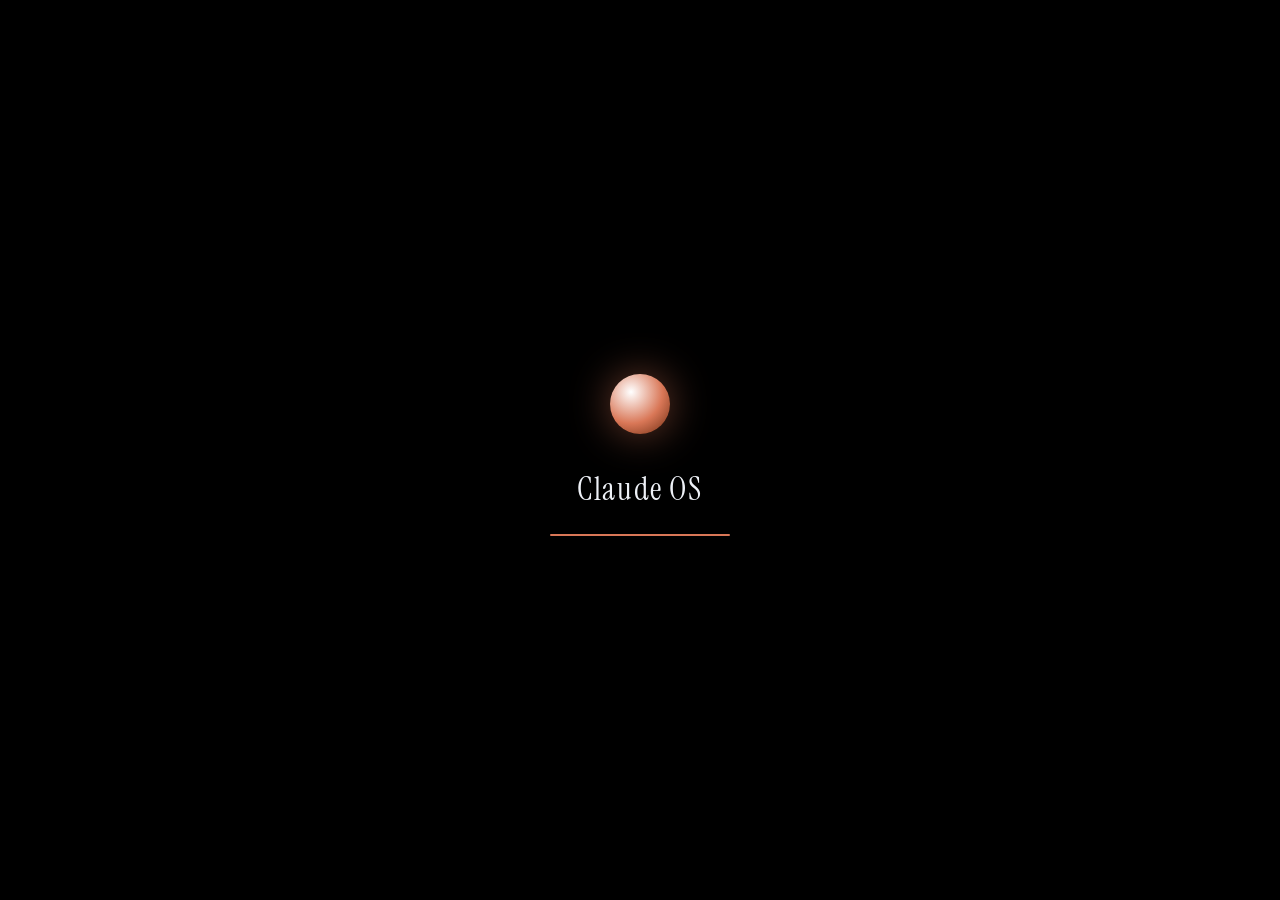
==== claude-os/index.html @ 08e0455f "Claude OS: navegador Nebula funcional - Nuevo apps/browser.js: pestañas reales, historial atrás/adel" ====
<!doctype html>
<html lang="es">
<head>
<meta charset="utf-8">
<meta name="viewport" content="width=device-width,initial-scale=1,viewport-fit=cover">
<title>Claude OS</title>
<link rel="stylesheet" href="style.css">
<link rel="preconnect" href="https://fonts.googleapis.com">
<link rel="preconnect" href="https://fonts.gstatic.com" crossorigin>
<link rel="stylesheet" href="https://fonts.googleapis.com/css2?family=Instrument+Serif:ital@0;1&family=Inter+Tight:wght@300;400;500;600;700&family=JetBrains+Mono:wght@300;400;500&display=swap">
</head>
<body>

  <!-- =========== WALLPAPER / BACKGROUND LAYER =========== -->
  <div id="wallpaper">
    <div class="blob b1"></div>
    <div class="blob b2"></div>
    <div class="blob b3"></div>
    <div class="grain"></div>
  </div>

  <!-- =========== TOP BAR =========== -->
  <header id="topbar">
    <div class="tb-left">
      <span class="logo-c" aria-hidden="true"></span>
      <span class="tb-title">Claude OS</span>
    </div>
    <div class="tb-center">
      <span id="active-app">Finder</span>
    </div>
    <div class="tb-right">
      <span class="indicator" title="Online"></span>
      <span id="battery">87%</span>
      <span id="clock">—</span>
    </div>
  </header>

  <!-- =========== DESKTOP =========== -->
  <main id="desktop">
    <!-- Desktop icons -->
    <div id="desktop-icons">
      <button class="d-icon" data-launch="finder">
        <span class="d-glyph" style="background:linear-gradient(135deg,#7cc5ff,#4a90e2)">📁</span>
        <span>Finder</span>
      </button>
      <button class="d-icon" data-launch="browser">
        <span class="d-glyph" style="background:linear-gradient(135deg,#c9a8ff,#8e6bff)">🌐</span>
        <span>Navegador</span>
      </button>
      <button class="d-icon" data-launch="notes">
        <span class="d-glyph" style="background:linear-gradient(135deg,#ffd36b,#ffa06b)">📝</span>
        <span>Notas</span>
      </button>
      <button class="d-icon" data-launch="terminal">
        <span class="d-glyph" style="background:linear-gradient(135deg,#1a1f2a,#000)">⌨</span>
        <span>Terminal</span>
      </button>
      <button class="d-icon" data-launch="chat">
        <span class="d-glyph" style="background:linear-gradient(135deg,#ff7bff,#8e6bff)">✧</span>
        <span>Claude</span>
      </button>
      <button class="d-icon" data-launch="settings">
        <span class="d-glyph" style="background:linear-gradient(135deg,#9aa3b4,#4a5568)">⚙</span>
        <span>Ajustes</span>
      </button>
    </div>

    <!-- Windows get injected here -->
    <div id="windows-layer"></div>
  </main>

  <!-- =========== DOCK =========== -->
  <nav id="dock">
    <div class="dock-inner">
      <button class="dock-item" data-launch="finder" title="Finder">
        <span class="dock-glyph" style="background:linear-gradient(135deg,#7cc5ff,#4a90e2)">📁</span>
      </button>
      <button class="dock-item" data-launch="browser" title="Navegador">
        <span class="dock-glyph" style="background:linear-gradient(135deg,#c9a8ff,#8e6bff)">🌐</span>
      </button>
      <button class="dock-item" data-launch="notes" title="Notas">
        <span class="dock-glyph" style="background:linear-gradient(135deg,#ffd36b,#ffa06b)">📝</span>
      </button>
      <button class="dock-item" data-launch="terminal" title="Terminal">
        <span class="dock-glyph" style="background:linear-gradient(135deg,#1a1f2a,#000)">⌨</span>
      </button>
      <button class="dock-item" data-launch="chat" title="Claude Chat">
        <span class="dock-glyph" style="background:linear-gradient(135deg,#ff7bff,#8e6bff)">✧</span>
      </button>
      <div class="dock-sep"></div>
      <button class="dock-item" data-launch="settings" title="Ajustes">
        <span class="dock-glyph" style="background:linear-gradient(135deg,#9aa3b4,#4a5568)">⚙</span>
      </button>
      <button class="dock-item" data-launch="about" title="Acerca de">
        <span class="dock-glyph" style="background:linear-gradient(135deg,#58e38a,#2a9d5a)">ℹ</span>
      </button>
    </div>
  </nav>

  <!-- =========== BOOT SPLASH =========== -->
  <div id="boot">
    <div class="boot-logo">
      <div class="boot-c"></div>
    </div>
    <div class="boot-text">Claude OS</div>
    <div class="boot-bar"><span></span></div>
  </div>

  <script src="os.js"></script>
  <script src="apps/browser.js"></script>
</body>
</html>
---- claude-os/style.css ----
/* ================================================================
   CLAUDE OS — Liquid glass desktop environment
   ================================================================ */

:root {
  --bg: #0a0d14;
  --bg-2: #11151e;
  --fg: #eef1f7;
  --fg-dim: #9aa3b4;
  --fg-faint: #5a6578;
  --accent: #d97757;         /* Claude orange */
  --accent-2: #c9a8ff;
  --accent-blue: #7cc5ff;
  --nav-green: #58e38a;
  --warn: #ffb648;

  --glass: rgba(255,255,255,0.06);
  --glass-strong: rgba(255,255,255,0.1);
  --glass-border: rgba(255,255,255,0.14);
  --glass-shadow: 0 20px 60px rgba(0,0,0,0.5), 0 2px 10px rgba(0,0,0,0.3);

  --radius-s: 10px;
  --radius: 16px;
  --radius-l: 24px;

  --f-display: "Instrument Serif", Georgia, serif;
  --f-body: "Inter Tight", Inter, -apple-system, sans-serif;
  --f-mono: "JetBrains Mono", ui-monospace, monospace;

  color-scheme: dark;
}

* { box-sizing: border-box; }
html, body { height: 100%; margin: 0; }
body {
  font-family: var(--f-body);
  color: var(--fg);
  background: var(--bg);
  overflow: hidden;
  user-select: none;
  -webkit-user-select: none;
}

button { font: inherit; color: inherit; background: none; border: 0; cursor: pointer; }

/* =============== WALLPAPER =============== */
#wallpaper {
  position: fixed; inset: 0; z-index: 0;
  background: radial-gradient(ellipse at 20% 10%, #1a1f3a 0%, #0a0d14 50%),
              radial-gradient(ellipse at 80% 90%, #2a1830 0%, transparent 50%),
              var(--bg);
  overflow: hidden;
}
.blob {
  position: absolute;
  border-radius: 50%;
  filter: blur(80px);
  opacity: 0.5;
  animation: float 20s ease-in-out infinite;
}
.b1 { width: 500px; height: 500px; background: #d97757; top: -100px; left: -100px; }
.b2 { width: 600px; height: 600px; background: #7cc5ff; bottom: -200px; right: -150px; animation-delay: -7s; }
.b3 { width: 400px; height: 400px; background: #c9a8ff; top: 40%; left: 50%; animation-delay: -14s; opacity: 0.3; }

@keyframes float {
  0%, 100% { transform: translate(0, 0) scale(1); }
  33% { transform: translate(60px, -40px) scale(1.1); }
  66% { transform: translate(-40px, 60px) scale(0.95); }
}

.grain {
  position: absolute; inset: 0;
  background-image: url("data:image/svg+xml;utf8,<svg xmlns='http://www.w3.org/2000/svg' width='200' height='200'><filter id='n'><feTurbulence type='fractalNoise' baseFrequency='0.9' numOctaves='2'/></filter><rect width='100%' height='100%' filter='url(%23n)' opacity='0.4'/></svg>");
  opacity: 0.08;
  mix-blend-mode: overlay;
  pointer-events: none;
}

/* =============== TOP BAR =============== */
#topbar {
  position: fixed;
  top: 0; left: 0; right: 0;
  height: 32px;
  padding: 0 16px;
  padding-top: env(safe-area-inset-top, 0px);
  background: rgba(10, 13, 20, 0.5);
  backdrop-filter: blur(30px) saturate(1.5);
  -webkit-backdrop-filter: blur(30px) saturate(1.5);
  border-bottom: 1px solid rgba(255,255,255,0.08);
  z-index: 1000;
  display: flex;
  align-items: center;
  justify-content: space-between;
  font-size: 12px;
  color: var(--fg);
}
.tb-left, .tb-right { display: flex; align-items: center; gap: 14px; }
.tb-center { font-weight: 500; font-size: 13px; }
.tb-title { font-weight: 600; }
.logo-c {
  display: inline-block;
  width: 14px; height: 14px;
  border-radius: 50%;
  background: radial-gradient(circle at 30% 30%, #fff, var(--accent) 60%, #8a3a1a);
  box-shadow: 0 0 10px rgba(217,119,87,0.5);
}
#clock { font-family: var(--f-mono); font-size: 11px; }
.indicator {
  width: 7px; height: 7px; border-radius: 50%;
  background: var(--nav-green);
  box-shadow: 0 0 8px var(--nav-green);
}

/* =============== DESKTOP =============== */
#desktop {
  position: fixed;
  top: 32px; bottom: 72px;
  left: 0; right: 0;
  z-index: 10;
}

/* Desktop icons */
#desktop-icons {
  position: absolute;
  top: 20px;
  right: 20px;
  display: grid;
  grid-template-columns: 1fr;
  gap: 16px;
}
.d-icon {
  display: flex;
  flex-direction: column;
  align-items: center;
  gap: 6px;
  padding: 8px;
  border-radius: var(--radius);
  transition: background 0.15s;
  font-size: 11px;
  color: var(--fg);
  min-width: 70px;
}
.d-icon:hover { background: rgba(255,255,255,0.08); }
.d-glyph {
  width: 48px; height: 48px;
  border-radius: 12px;
  display: flex;
  align-items: center;
  justify-content: center;
  font-size: 24px;
  box-shadow: 0 4px 12px rgba(0,0,0,0.4), inset 0 1px 0 rgba(255,255,255,0.3);
}

/* =============== WINDOWS =============== */
#windows-layer {
  position: absolute;
  inset: 0;
}
.window {
  position: absolute;
  min-width: 320px;
  min-height: 200px;
  background: rgba(20, 24, 34, 0.75);
  backdrop-filter: blur(40px) saturate(1.6);
  -webkit-backdrop-filter: blur(40px) saturate(1.6);
  border: 1px solid var(--glass-border);
  border-radius: var(--radius-l);
  box-shadow: var(--glass-shadow);
  overflow: hidden;
  display: flex;
  flex-direction: column;
  animation: windowOpen 0.3s cubic-bezier(.2,.9,.3,1.1);
}
@keyframes windowOpen {
  from { opacity: 0; transform: scale(0.92) translateY(10px); }
  to { opacity: 1; transform: scale(1) translateY(0); }
}
.window.minimized { display: none; }

.win-titlebar {
  height: 40px;
  padding: 0 14px;
  display: flex;
  align-items: center;
  gap: 10px;
  background: rgba(255,255,255,0.03);
  border-bottom: 1px solid rgba(255,255,255,0.06);
  cursor: grab;
  user-select: none;
}
.win-titlebar:active { cursor: grabbing; }
.win-controls { display: flex; gap: 7px; }
.win-dot {
  width: 12px; height: 12px;
  border-radius: 50%;
  transition: filter 0.15s;
}
.win-dot:hover { filter: brightness(1.3); }
.win-close { background: #ff6058; }
.win-min   { background: #ffbd2e; }
.win-max   { background: #28c941; }
.win-title {
  flex: 1;
  text-align: center;
  font-size: 12px;
  font-weight: 500;
  color: var(--fg-dim);
}
.win-body {
  flex: 1;
  overflow: auto;
  position: relative;
}

/* =============== DOCK =============== */
#dock {
  position: fixed;
  bottom: 10px;
  left: 50%;
  transform: translateX(-50%);
  z-index: 500;
  padding-bottom: env(safe-area-inset-bottom, 0px);
}
.dock-inner {
  display: flex;
  align-items: flex-end;
  gap: 8px;
  padding: 8px 12px;
  background: rgba(255,255,255,0.08);
  backdrop-filter: blur(30px) saturate(1.8);
  -webkit-backdrop-filter: blur(30px) saturate(1.8);
  border: 1px solid var(--glass-border);
  border-radius: 20px;
  box-shadow: var(--glass-shadow);
}
.dock-item {
  position: relative;
  transition: transform 0.2s cubic-bezier(.2,.9,.3,1.3);
}
.dock-item:hover { transform: translateY(-8px) scale(1.15); }
.dock-glyph {
  width: 48px; height: 48px;
  border-radius: 12px;
  display: flex;
  align-items: center;
  justify-content: center;
  font-size: 24px;
  box-shadow: 0 4px 12px rgba(0,0,0,0.5), inset 0 1px 0 rgba(255,255,255,0.3);
}
.dock-sep {
  width: 1px;
  height: 36px;
  background: rgba(255,255,255,0.15);
  margin: 0 4px;
}
.dock-item.active::after {
  content: "";
  position: absolute;
  bottom: -5px;
  left: 50%;
  transform: translateX(-50%);
  width: 4px; height: 4px;
  background: var(--fg);
  border-radius: 50%;
}

/* =============== BOOT SPLASH =============== */
#boot {
  position: fixed;
  inset: 0;
  z-index: 9999;
  background: #000;
  display: flex;
  flex-direction: column;
  align-items: center;
  justify-content: center;
  gap: 24px;
  transition: opacity 0.6s;
}
#boot.gone { opacity: 0; pointer-events: none; }
.boot-logo {
  width: 80px; height: 80px;
  display: flex;
  align-items: center;
  justify-content: center;
}
.boot-c {
  width: 60px; height: 60px;
  border-radius: 50%;
  background: radial-gradient(circle at 35% 30%, #fff, var(--accent) 55%, #6a2a0f);
  box-shadow: 0 0 40px rgba(217,119,87,0.5);
  animation: pulse 2s ease-in-out infinite;
}
@keyframes pulse {
  0%, 100% { transform: scale(1); }
  50% { transform: scale(1.05); }
}
.boot-text {
  font-family: var(--f-display);
  font-size: 32px;
  color: var(--fg);
  letter-spacing: 0.05em;
}
.boot-bar {
  width: 180px;
  height: 2px;
  background: rgba(255,255,255,0.1);
  border-radius: 2px;
  overflow: hidden;
}
.boot-bar span {
  display: block;
  width: 0%;
  height: 100%;
  background: var(--accent);
  animation: load 2s ease-in-out forwards;
}
@keyframes load {
  from { width: 0; }
  to { width: 100%; }
}

/* =============== APP COMMON =============== */
.app-pad { padding: 20px; }
.app-h1 {
  font-family: var(--f-display);
  font-size: 28px;
  margin: 0 0 12px;
  font-weight: 400;
}
.app-sub {
  color: var(--fg-dim);
  font-size: 13px;
  margin: 0 0 20px;
}

/* ---- Finder ---- */
.finder {
  display: grid;
  grid-template-columns: 180px 1fr;
  height: 100%;
}
.finder-side {
  background: rgba(0,0,0,0.2);
  padding: 12px 0;
  border-right: 1px solid rgba(255,255,255,0.06);
}
.finder-side h4 {
  margin: 0 16px 6px;
  font-size: 10px;
  text-transform: uppercase;
  letter-spacing: 0.1em;
  color: var(--fg-faint);
}
.finder-side button {
  display: block;
  width: 100%;
  text-align: left;
  padding: 6px 16px;
  font-size: 13px;
  color: var(--fg);
}
.finder-side button:hover,
.finder-side button.sel { background: rgba(255,255,255,0.08); }
.finder-main {
  padding: 20px;
  overflow: auto;
}
.file-grid {
  display: grid;
  grid-template-columns: repeat(auto-fill, minmax(90px, 1fr));
  gap: 14px;
}
.file {
  display: flex;
  flex-direction: column;
  align-items: center;
  gap: 6px;
  padding: 10px 6px;
  border-radius: 10px;
  font-size: 11px;
  text-align: center;
  cursor: pointer;
}
.file:hover { background: rgba(255,255,255,0.06); }
.file .ficon { font-size: 32px; }

/* ---- Browser ---- */
.browser { display: flex; flex-direction: column; height: 100%; min-height: 0; }
.b-chrome {
  display: flex;
  align-items: center;
  gap: 6px;
  padding: 8px 12px;
  background: rgba(0,0,0,0.3);
}
.b-btn {
  flex: none;
  width: 28px; height: 28px;
  display: flex; align-items: center; justify-content: center;
  border-radius: 8px;
  background: rgba(255,255,255,0.05);
  font-size: 14px;
  color: var(--fg);
}
.b-btn:hover:not(:disabled) { background: rgba(255,255,255,0.12); }
.b-btn:disabled { opacity: 0.3; cursor: default; }
.b-urlwrap {
  flex: 1;
  min-width: 0;
  display: flex;
  align-items: center;
  gap: 8px;
  padding: 0 6px 0 12px;
  background: rgba(255,255,255,0.08);
  border-radius: 999px;
  border: 1px solid rgba(255,255,255,0.1);
  margin: 0;
}
.b-urlwrap:focus-within { background: rgba(255,255,255,0.14); border-color: var(--accent); }
.b-url {
  flex: 1;
  min-width: 0;
  padding: 7px 0;
  background: transparent;
  border: 0;
  color: var(--fg);
  font-size: 13px;
  font-family: var(--f-mono);
  outline: none;
}
.b-mode {
  flex: none;
  font-size: 10px;
  font-family: var(--f-mono);
  text-transform: uppercase;
  letter-spacing: 0.06em;
  padding: 2px 7px;
  border-radius: 999px;
  color: var(--fg-dim);
  background: rgba(255,255,255,0.06);
}
.b-mode:empty { display: none; }
.b-mode.direct { color: var(--nav-green); background: rgba(88,227,138,0.12); }
.b-mode.proxy { color: var(--accent-2); background: rgba(201,168,255,0.12); }
.b-tabs {
  display: flex;
  align-items: flex-end;
  gap: 4px;
  padding: 6px 10px 0;
  background: rgba(0,0,0,0.4);
  min-width: 0;
}
.b-tablist { display: flex; gap: 2px; min-width: 0; overflow-x: auto; scrollbar-width: none; }
.b-tablist::-webkit-scrollbar { display: none; }
.b-tab {
  flex: 0 1 190px;
  min-width: 90px;
  padding: 6px 8px 6px 14px;
  background: rgba(255,255,255,0.04);
  border-radius: 8px 8px 0 0;
  font-size: 12px;
  color: var(--fg-dim);
  display: flex;
  align-items: center;
  gap: 6px;
  cursor: pointer;
}
.b-tab:hover { background: rgba(255,255,255,0.07); }
.b-tab.active { background: rgba(255,255,255,0.1); color: var(--fg); }
.b-tab-title { flex: 1; min-width: 0; overflow: hidden; text-overflow: ellipsis; white-space: nowrap; }
.b-tab-x {
  flex: none;
  width: 18px; height: 18px;
  border-radius: 5px;
  font-size: 10px;
  color: inherit;
  opacity: 0.5;
}
.b-tab-x:hover { opacity: 1; background: rgba(255,255,255,0.12); }
.b-newtab {
  flex: none;
  padding: 4px 10px 8px;
  color: var(--fg-dim);
  font-size: 16px;
}
.b-newtab:hover { color: var(--fg); }
.b-progress { height: 2px; background: rgba(0,0,0,0.3); overflow: hidden; }
.b-progress span { display: block; height: 100%; width: 30%; background: var(--accent); transform: translateX(-100%); opacity: 0; }
.b-progress.on span { opacity: 1; animation: b-load 1.1s ease-in-out infinite; }
@keyframes b-load { from { transform: translateX(-100%); } to { transform: translateX(340%); } }
.b-content {
  position: relative;
  flex: 1;
  min-height: 0;
  background: #fff;
  color: #1a1a1a;
}
.b-view { position: absolute; inset: 0; overflow: auto; }
.b-view[hidden] { display: none; }
.b-frame { display: block; width: 100%; height: 100%; border: 0; background: #fff; }
.b-image { display: block; max-width: 100%; margin: 24px auto; }
.b-error {
  max-width: 520px;
  margin: 70px auto;
  padding: 0 24px;
  font-family: var(--f-body);
  color: #1a1a1a;
}
.b-error h3 { font-family: var(--f-display); font-weight: 400; font-size: 32px; margin: 0 0 12px; }
.b-error p { color: #555; font-size: 14px; line-height: 1.6; }
.b-error .b-hint { margin-top: 28px; font-size: 12px; color: #888; }
.b-error-actions { display: flex; flex-wrap: wrap; gap: 8px; margin-top: 20px; }
.b-error-actions button {
  padding: 9px 16px;
  border-radius: 999px;
  background: #f0f0f0;
  color: #1a1a1a;
  font-size: 13px;
}
.b-error-actions button:hover { background: #e4e4e4; }
.b-error-actions button.primary { background: var(--accent); color: #fff; }

/* Browser start page */
.b-start {
  padding: 60px 40px;
  text-align: center;
  font-family: var(--f-body);
}
.b-start h2 {
  font-family: var(--f-display);
  font-size: 56px;
  margin: 0 0 20px;
  color: #1a1a1a;
}
.b-search {
  max-width: 500px;
  margin: 0 auto 40px;
  padding: 14px 20px;
  background: #f3f3f3;
  border: 1px solid #e0e0e0;
  border-radius: 999px;
  width: 100%;
  font-size: 15px;
  outline: none;
}
.b-shortcuts {
  display: grid;
  grid-template-columns: repeat(auto-fit, minmax(100px, 1fr));
  gap: 16px;
  max-width: 500px;
  margin: 0 auto;
}
.b-shortcut {
  display: flex;
  flex-direction: column;
  align-items: center;
  gap: 8px;
  padding: 14px 10px;
  background: #f8f8f8;
  border-radius: 12px;
  color: #1a1a1a;
  text-decoration: none;
  font-size: 12px;
  cursor: pointer;
}
.b-shortcut:hover { background: #efefef; }
.b-shortcut { position: relative; }
.b-shortcut span { max-width: 100%; overflow: hidden; text-overflow: ellipsis; white-space: nowrap; }
.b-unmark {
  position: absolute; top: 4px; right: 4px;
  width: 18px; height: 18px; border-radius: 50%;
  font-size: 9px; color: #888; opacity: 0;
}
.b-shortcut:hover .b-unmark { opacity: 1; }
.b-unmark:hover { background: #ddd; color: #1a1a1a; }
.b-searchform { margin: 0; }
.b-shortcut-icon {
  width: 40px; height: 40px;
  border-radius: 10px;
  display: flex;
  align-items: center;
  justify-content: center;
  font-size: 20px;
  color: #fff;
}

/* ---- Terminal ---- */
.terminal {
  font-family: var(--f-mono);
  font-size: 13px;
  padding: 16px;
  background: rgba(0,0,0,0.5);
  height: 100%;
  overflow: auto;
  color: #d4d4d4;
  line-height: 1.5;
}
.term-line { white-space: pre-wrap; word-break: break-word; }
.term-prompt { color: var(--nav-green); }
.term-input {
  display: flex;
  gap: 8px;
}
.term-input input {
  flex: 1;
  background: transparent;
  border: 0;
  outline: 0;
  color: #d4d4d4;
  font-family: inherit;
  font-size: inherit;
}

/* ---- Notes ---- */
.notes {
  display: grid;
  grid-template-columns: 180px 1fr;
  height: 100%;
}
.notes-list {
  background: rgba(0,0,0,0.2);
  border-right: 1px solid rgba(255,255,255,0.06);
  overflow-y: auto;
}
.notes-list button {
  display: block;
  width: 100%;
  text-align: left;
  padding: 10px 14px;
  font-size: 12px;
  color: var(--fg);
  border-bottom: 1px solid rgba(255,255,255,0.04);
}
.notes-list button:hover,
.notes-list button.sel { background: rgba(255,255,255,0.06); }
.notes-list button strong {
  display: block;
  font-size: 13px;
  margin-bottom: 2px;
}
.notes-list button small { color: var(--fg-faint); }
.notes-editor {
  padding: 20px;
  display: flex;
  flex-direction: column;
}
.notes-editor input {
  background: transparent;
  border: 0;
  outline: 0;
  color: var(--fg);
  font-family: var(--f-display);
  font-size: 24px;
  margin-bottom: 12px;
}
.notes-editor textarea {
  flex: 1;
  background: transparent;
  border: 0;
  outline: 0;
  color: var(--fg);
  font-family: var(--f-body);
  font-size: 14px;
  resize: none;
  line-height: 1.6;
}

/* ---- Chat (Claude) ---- */
.chat {
  display: flex;
  flex-direction: column;
  height: 100%;
}
.chat-messages {
  flex: 1;
  overflow-y: auto;
  padding: 20px;
  display: flex;
  flex-direction: column;
  gap: 14px;
}
.msg {
  max-width: 80%;
  padding: 12px 16px;
  border-radius: 18px;
  font-size: 14px;
  line-height: 1.5;
}
.msg.user {
  align-self: flex-end;
  background: var(--accent);
  color: #fff;
  border-bottom-right-radius: 4px;
}
.msg.bot {
  align-self: flex-start;
  background: rgba(255,255,255,0.08);
  border: 1px solid rgba(255,255,255,0.1);
  border-bottom-left-radius: 4px;
}
.chat-input {
  padding: 12px;
  border-top: 1px solid rgba(255,255,255,0.08);
  display: flex;
  gap: 8px;
}
.chat-input input {
  flex: 1;
  padding: 10px 16px;
  background: rgba(255,255,255,0.08);
  border: 1px solid rgba(255,255,255,0.1);
  border-radius: 999px;
  color: var(--fg);
  outline: none;
  font-size: 14px;
}
.chat-input button {
  padding: 0 18px;
  background: var(--accent);
  border-radius: 999px;
  color: #fff;
  font-weight: 500;
}

/* ---- Settings ---- */
.settings { padding: 24px; overflow-y: auto; height: 100%; }
.set-row {
  display: flex;
  justify-content: space-between;
  align-items: center;
  padding: 14px 0;
  border-bottom: 1px solid rgba(255,255,255,0.06);
}
.set-row label { font-size: 14px; }
.set-row small { display: block; color: var(--fg-dim); font-size: 12px; margin-top: 2px; }
.swatch-row { display: flex; gap: 10px; }
.swatch {
  width: 32px; height: 32px;
  border-radius: 50%;
  cursor: pointer;
  border: 2px solid transparent;
}
.swatch.sel { border-color: #fff; }
.set-row.set-col { flex-direction: column; align-items: stretch; gap: 10px; }
.set-input {
  width: 100%;
  padding: 8px 12px;
  background: rgba(255,255,255,0.06);
  border: 1px solid rgba(255,255,255,0.15);
  border-radius: 8px;
  color: var(--fg);
  font-family: var(--f-mono);
  font-size: 12px;
  outline: none;
  user-select: text;
}
.set-input:focus { border-color: var(--accent); }

/* ---- About ---- */
.about {
  padding: 40px;
  text-align: center;
  height: 100%;
  overflow-y: auto;
}
.about .about-logo {
  width: 100px; height: 100px;
  margin: 0 auto 20px;
  border-radius: 50%;
  background: radial-gradient(circle at 35% 30%, #fff, var(--accent) 55%, #6a2a0f);
  box-shadow: 0 10px 40px rgba(217,119,87,0.4);
}
.about h2 {
  font-family: var(--f-display);
  font-size: 36px;
  margin: 0 0 8px;
}
.about p { color: var(--fg-dim); font-size: 14px; margin: 4px 0; }
.about .meta {
  margin-top: 24px;
  font-family: var(--f-mono);
  font-size: 11px;
  color: var(--fg-faint);
}

/* ---- Responsive ---- */
@media (max-width: 640px) {
  #desktop-icons { grid-template-columns: repeat(3, 1fr); right: 10px; left: 10px; top: 10px; }
  .window { min-width: 90vw !important; width: 90vw !important; left: 5vw !important; }
  .dock-glyph { width: 40px; height: 40px; font-size: 20px; }
  .finder, .notes { grid-template-columns: 1fr; }
  .finder-side, .notes-list { display: none; }
}
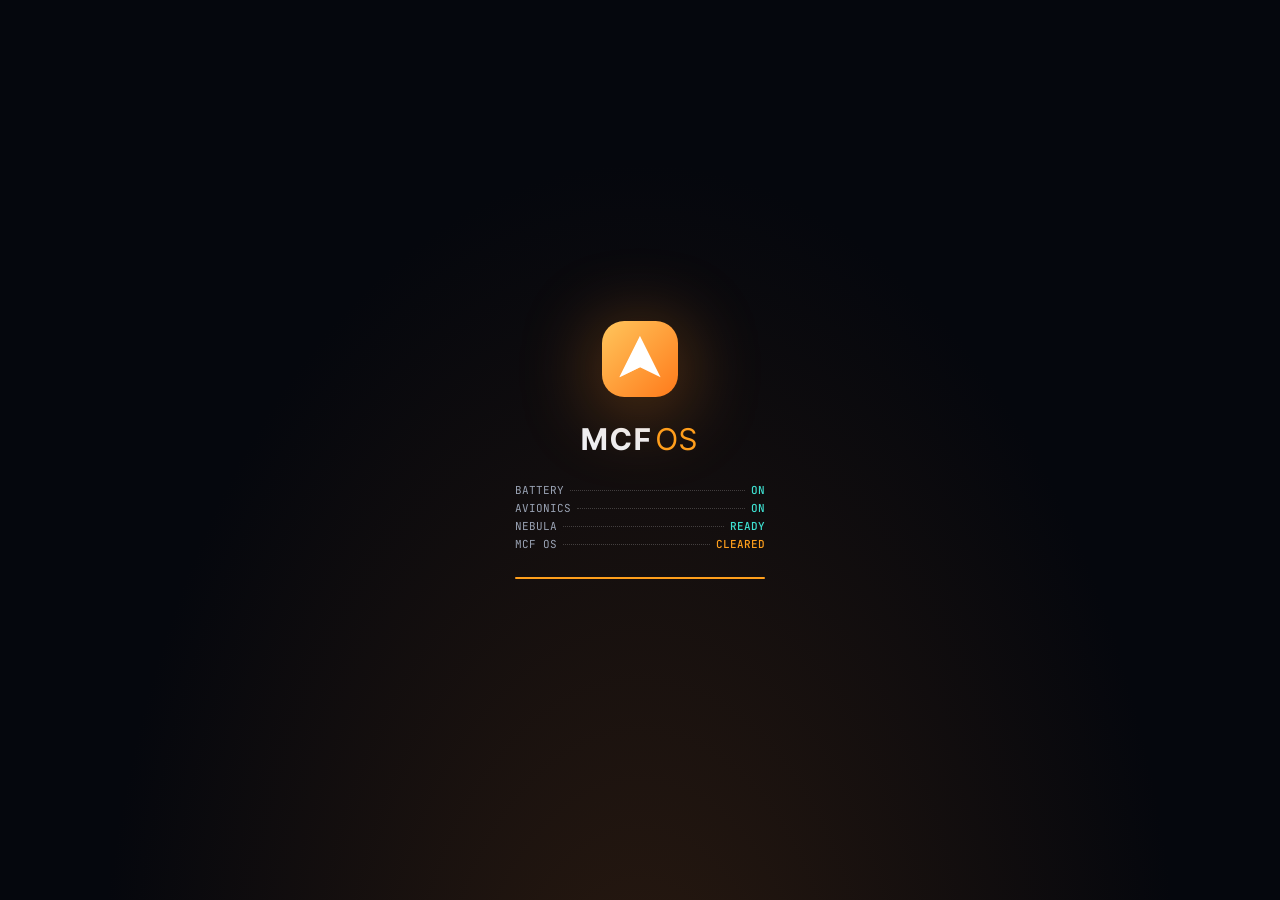
==== commit 3c31635e: "MCF OS: nueva identidad, buscador propio y YouTube dentro de Nebula - Rebautizado a MCF OS: logo pro" ====
--- a/claude-os/index.html
+++ b/claude-os/index.html
@@ -3,7 +3,8 @@
 <head>
 <meta charset="utf-8">
 <meta name="viewport" content="width=device-width,initial-scale=1,viewport-fit=cover">
-<title>Claude OS</title>
+<title>MCF OS</title>
+<meta name="theme-color" content="#0a0d14">
 <link rel="stylesheet" href="style.css">
 <link rel="preconnect" href="https://fonts.googleapis.com">
 <link rel="preconnect" href="https://fonts.gstatic.com" crossorigin>
@@ -22,16 +23,17 @@
   <!-- =========== TOP BAR =========== -->
   <header id="topbar">
     <div class="tb-left">
-      <span class="logo-c" aria-hidden="true"></span>
-      <span class="tb-title">Claude OS</span>
+      <span class="logo-mcf"><svg class="mcf-mark" viewBox="0 0 48 48" aria-hidden="true"><defs><linearGradient id="mcfg-tb" x1="0" y1="0" x2="1" y2="1"><stop offset="0" stop-color="#ffc65c"/><stop offset="1" stop-color="#ff7a1a"/></linearGradient></defs><rect width="48" height="48" rx="14" fill="url(#mcfg-tb)"/><path d="M24 9.5 37 35.5 24 29.2 11 35.5Z" fill="#fff"/><path d="M24 9.5v19.7L11 35.5Z" fill="#fff" opacity=".72"/></svg></span>
+      <span class="tb-title">MCF<span>OS</span></span>
     </div>
     <div class="tb-center">
-      <span id="active-app">Finder</span>
+      <span id="active-app">Escritorio</span>
     </div>
     <div class="tb-right">
       <span class="indicator" title="Online"></span>
       <span id="battery">87%</span>
       <span id="clock">—</span>
+      <span id="zulu" title="Hora Zulu (UTC)">—</span>
     </div>
   </header>
 
@@ -41,7 +43,7 @@
     <div id="desktop-icons">
       <button class="d-icon" data-launch="finder">
         <span class="d-glyph" style="background:linear-gradient(135deg,#7cc5ff,#4a90e2)">📁</span>
-        <span>Finder</span>
+        <span>Archivos</span>
       </button>
       <button class="d-icon" data-launch="browser">
         <span class="d-glyph" style="background:linear-gradient(135deg,#c9a8ff,#8e6bff)">🌐</span>
@@ -72,7 +74,7 @@
   <!-- =========== DOCK =========== -->
   <nav id="dock">
     <div class="dock-inner">
-      <button class="dock-item" data-launch="finder" title="Finder">
+      <button class="dock-item" data-launch="finder" title="Archivos">
         <span class="dock-glyph" style="background:linear-gradient(135deg,#7cc5ff,#4a90e2)">📁</span>
       </button>
       <button class="dock-item" data-launch="browser" title="Navegador">
@@ -84,7 +86,7 @@
       <button class="dock-item" data-launch="terminal" title="Terminal">
         <span class="dock-glyph" style="background:linear-gradient(135deg,#1a1f2a,#000)">⌨</span>
       </button>
-      <button class="dock-item" data-launch="chat" title="Claude Chat">
+      <button class="dock-item" data-launch="chat" title="Claude">
         <span class="dock-glyph" style="background:linear-gradient(135deg,#ff7bff,#8e6bff)">✧</span>
       </button>
       <div class="dock-sep"></div>
@@ -99,14 +101,19 @@
 
   <!-- =========== BOOT SPLASH =========== -->
   <div id="boot">
-    <div class="boot-logo">
-      <div class="boot-c"></div>
-    </div>
-    <div class="boot-text">Claude OS</div>
+    <div class="boot-logo"><svg class="mcf-mark" viewBox="0 0 48 48" aria-hidden="true"><defs><linearGradient id="mcfg-boot" x1="0" y1="0" x2="1" y2="1"><stop offset="0" stop-color="#ffc65c"/><stop offset="1" stop-color="#ff7a1a"/></linearGradient></defs><rect width="48" height="48" rx="14" fill="url(#mcfg-boot)"/><path d="M24 9.5 37 35.5 24 29.2 11 35.5Z" fill="#fff"/><path d="M24 9.5v19.7L11 35.5Z" fill="#fff" opacity=".72"/></svg></div>
+    <div class="boot-text">MCF<span>OS</span></div>
+    <ul class="boot-check">
+      <li><span>BATTERY</span><i></i><b>ON</b></li>
+      <li><span>AVIONICS</span><i></i><b>ON</b></li>
+      <li><span>NEBULA</span><i></i><b>READY</b></li>
+      <li><span>MCF OS</span><i></i><b>CLEARED</b></li>
+    </ul>
     <div class="boot-bar"><span></span></div>
   </div>
 
   <script src="os.js"></script>
+  <script src="apps/icons.js"></script>
   <script src="apps/browser.js"></script>
 </body>
 </html>
--- a/claude-os/style.css
+++ b/claude-os/style.css
@@ -8,9 +8,10 @@
   --fg: #eef1f7;
   --fg-dim: #9aa3b4;
   --fg-faint: #5a6578;
-  --accent: #d97757;         /* Claude orange */
+  --accent: #ff9f1c;         /* ámbar MCF (luces de cabina) */
   --accent-2: #c9a8ff;
-  --accent-blue: #7cc5ff;
+  --accent-blue: #4d8dff;
+  --accent-cyan: #3ee0d0;
   --nav-green: #58e38a;
   --warn: #ffb648;
 
@@ -46,9 +47,7 @@
 /* =============== WALLPAPER =============== */
 #wallpaper {
   position: fixed; inset: 0; z-index: 0;
-  background: radial-gradient(ellipse at 20% 10%, #1a1f3a 0%, #0a0d14 50%),
-              radial-gradient(ellipse at 80% 90%, #2a1830 0%, transparent 50%),
-              var(--bg);
+  background: linear-gradient(180deg, #060a16 0%, #0c1530 55%, #1b2546 78%, #3a2a3a 100%);
   overflow: hidden;
 }
 .blob {
@@ -58,9 +57,30 @@
   opacity: 0.5;
   animation: float 20s ease-in-out infinite;
 }
-.b1 { width: 500px; height: 500px; background: #d97757; top: -100px; left: -100px; }
-.b2 { width: 600px; height: 600px; background: #7cc5ff; bottom: -200px; right: -150px; animation-delay: -7s; }
-.b3 { width: 400px; height: 400px; background: #c9a8ff; top: 40%; left: 50%; animation-delay: -14s; opacity: 0.3; }
+.b1 { width: 900px; height: 360px; background: #ff8a1c; bottom: -220px; left: 10%; opacity: 0.35; }
+.b2 { width: 600px; height: 600px; background: #2b5cff; top: -260px; right: -160px; animation-delay: -7s; opacity: 0.35; }
+.b3 { width: 420px; height: 420px; background: #3ee0d0; top: 30%; left: -160px; animation-delay: -14s; opacity: 0.18; }
+/* horizonte y estrellas */
+#wallpaper::before {
+  content: "";
+  position: absolute; inset: 0;
+  background-image:
+    radial-gradient(1px 1px at 12% 18%, rgba(255,255,255,.8), transparent 60%),
+    radial-gradient(1px 1px at 27% 8%, rgba(255,255,255,.6), transparent 60%),
+    radial-gradient(1.5px 1.5px at 44% 22%, rgba(255,255,255,.7), transparent 60%),
+    radial-gradient(1px 1px at 63% 12%, rgba(255,255,255,.5), transparent 60%),
+    radial-gradient(1px 1px at 78% 28%, rgba(255,255,255,.7), transparent 60%),
+    radial-gradient(1.5px 1.5px at 88% 6%, rgba(255,255,255,.8), transparent 60%),
+    radial-gradient(1px 1px at 6% 40%, rgba(255,255,255,.4), transparent 60%),
+    radial-gradient(1px 1px at 53% 38%, rgba(255,255,255,.35), transparent 60%);
+}
+#wallpaper::after {
+  content: "";
+  position: absolute; left: 0; right: 0; bottom: 18%;
+  height: 1px;
+  background: linear-gradient(90deg, transparent, rgba(255,180,90,0.35) 30%, rgba(255,210,150,0.55) 50%, rgba(255,180,90,0.35) 70%, transparent);
+  box-shadow: 0 0 30px 6px rgba(255,140,40,0.12);
+}
 
 @keyframes float {
   0%, 100% { transform: translate(0, 0) scale(1); }
@@ -96,14 +116,18 @@
 }
 .tb-left, .tb-right { display: flex; align-items: center; gap: 14px; }
 .tb-center { font-weight: 500; font-size: 13px; }
-.tb-title { font-weight: 600; }
-.logo-c {
-  display: inline-block;
-  width: 14px; height: 14px;
-  border-radius: 50%;
-  background: radial-gradient(circle at 30% 30%, #fff, var(--accent) 60%, #8a3a1a);
-  box-shadow: 0 0 10px rgba(217,119,87,0.5);
-}
+.tb-title { font-weight: 700; letter-spacing: 0.02em; }
+.tb-title span, .boot-text span, .about h2 span { color: var(--accent); margin-left: 3px; font-weight: 400; }
+.logo-mcf { display: flex; width: 18px; height: 18px; }
+.logo-mcf svg, .boot-logo svg, .about-logo svg { width: 100%; height: 100%; display: block; }
+#zulu {
+  font-family: var(--f-mono); font-size: 11px;
+  padding: 2px 7px; border-radius: 6px;
+  color: var(--accent-cyan);
+  background: rgba(62,224,208,0.1);
+  box-shadow: inset 0 0 0 1px rgba(62,224,208,0.25);
+}
+body.no-zulu #zulu { display: none; }
 #clock { font-family: var(--f-mono); font-size: 11px; }
 .indicator {
   width: 7px; height: 7px; border-radius: 50%;
@@ -123,7 +147,7 @@
 #desktop-icons {
   position: absolute;
   top: 20px;
-  right: 20px;
+  left: 20px;
   display: grid;
   grid-template-columns: 1fr;
   gap: 16px;
@@ -189,22 +213,32 @@
   user-select: none;
 }
 .win-titlebar:active { cursor: grabbing; }
-.win-controls { display: flex; gap: 7px; }
+.win-controls { display: flex; gap: 4px; margin-right: -6px; }
 .win-dot {
-  width: 12px; height: 12px;
-  border-radius: 50%;
-  transition: filter 0.15s;
-}
-.win-dot:hover { filter: brightness(1.3); }
-.win-close { background: #ff6058; }
-.win-min   { background: #ffbd2e; }
-.win-max   { background: #28c941; }
+  width: 30px; height: 24px;
+  display: flex; align-items: center; justify-content: center;
+  border-radius: 8px;
+  color: var(--fg-dim);
+  transition: background 0.15s, color 0.15s;
+}
+.win-dot svg { width: 12px; height: 12px; fill: none; stroke: currentColor; stroke-width: 1.6; stroke-linecap: round; }
+.win-dot:hover { background: rgba(255,255,255,0.1); color: var(--fg); }
+.win-close:hover { background: #e5484d; color: #fff; }
+.win-accent {
+  width: 8px; height: 8px; border-radius: 2px;
+  transform: rotate(45deg);
+  background: var(--accent);
+  box-shadow: 0 0 10px var(--accent);
+  opacity: 0.85;
+}
 .win-title {
   flex: 1;
-  text-align: center;
-  font-size: 12px;
-  font-weight: 500;
-  color: var(--fg-dim);
+  min-width: 0;
+  overflow: hidden; text-overflow: ellipsis; white-space: nowrap;
+  font-size: 12.5px;
+  font-weight: 600;
+  letter-spacing: 0.01em;
+  color: var(--fg);
 }
 .win-body {
   flex: 1;
@@ -237,7 +271,7 @@
   position: relative;
   transition: transform 0.2s cubic-bezier(.2,.9,.3,1.3);
 }
-.dock-item:hover { transform: translateY(-8px) scale(1.15); }
+.dock-item:hover { transform: translateY(-6px); }
 .dock-glyph {
   width: 48px; height: 48px;
   border-radius: 12px;
@@ -256,12 +290,13 @@
 .dock-item.active::after {
   content: "";
   position: absolute;
-  bottom: -5px;
+  bottom: -6px;
   left: 50%;
   transform: translateX(-50%);
-  width: 4px; height: 4px;
-  background: var(--fg);
-  border-radius: 50%;
+  width: 16px; height: 3px;
+  background: var(--accent);
+  border-radius: 3px;
+  box-shadow: 0 0 8px var(--accent);
 }
 
 /* =============== BOOT SPLASH =============== */
@@ -269,7 +304,7 @@
   position: fixed;
   inset: 0;
   z-index: 9999;
-  background: #000;
+  background: radial-gradient(ellipse at 50% 120%, #2a1a10 0%, #05070d 60%);
   display: flex;
   flex-direction: column;
   align-items: center;
@@ -279,30 +314,43 @@
 }
 #boot.gone { opacity: 0; pointer-events: none; }
 .boot-logo {
-  width: 80px; height: 80px;
-  display: flex;
-  align-items: center;
-  justify-content: center;
-}
-.boot-c {
-  width: 60px; height: 60px;
-  border-radius: 50%;
-  background: radial-gradient(circle at 35% 30%, #fff, var(--accent) 55%, #6a2a0f);
-  box-shadow: 0 0 40px rgba(217,119,87,0.5);
+  width: 76px; height: 76px;
+  filter: drop-shadow(0 10px 40px rgba(255,140,30,0.45));
   animation: pulse 2s ease-in-out infinite;
 }
 @keyframes pulse {
-  0%, 100% { transform: scale(1); }
-  50% { transform: scale(1.05); }
+  0%, 100% { transform: translateY(0); }
+  50% { transform: translateY(-4px); }
 }
 .boot-text {
-  font-family: var(--f-display);
-  font-size: 32px;
-  color: var(--fg);
-  letter-spacing: 0.05em;
-}
+  font-family: var(--f-body);
+  font-weight: 700;
+  font-size: 30px;
+  color: var(--fg);
+  letter-spacing: 0.06em;
+}
+.boot-check {
+  list-style: none; margin: 0; padding: 0;
+  width: 250px;
+  font-family: var(--f-mono); font-size: 11px;
+  color: var(--fg-dim);
+}
+.boot-check li {
+  display: flex; align-items: baseline; gap: 6px;
+  padding: 2px 0;
+  opacity: 0;
+  animation: checkIn 0.25s ease forwards;
+}
+.boot-check li:nth-child(1) { animation-delay: 0.3s; }
+.boot-check li:nth-child(2) { animation-delay: 0.7s; }
+.boot-check li:nth-child(3) { animation-delay: 1.1s; }
+.boot-check li:nth-child(4) { animation-delay: 1.5s; }
+.boot-check i { flex: 1; border-bottom: 1px dotted rgba(255,255,255,0.2); transform: translateY(-3px); }
+.boot-check b { font-weight: 500; color: var(--accent-cyan); }
+.boot-check li:last-child b { color: var(--accent); }
+@keyframes checkIn { from { opacity: 0; transform: translateX(-6px); } to { opacity: 1; transform: none; } }
 .boot-bar {
-  width: 180px;
+  width: 250px;
   height: 2px;
   background: rgba(255,255,255,0.1);
   border-radius: 2px;
@@ -576,14 +624,242 @@
 .b-unmark:hover { background: #ddd; color: #1a1a1a; }
 .b-searchform { margin: 0; }
 .b-shortcut-icon {
-  width: 40px; height: 40px;
+  position: relative;
+  width: 48px; height: 48px;
+  border-radius: 14px;
+  display: flex;
+  align-items: center;
+  justify-content: center;
+  background: #fff;
+  box-shadow: 0 1px 2px rgba(0,0,0,0.08), 0 4px 14px rgba(0,0,0,0.06), inset 0 0 0 1px rgba(0,0,0,0.05);
+  overflow: hidden;
+}
+.b-shortcut-icon img { position: relative; z-index: 1; width: 28px; height: 28px; background: #fff; }
+.b-shortcut-icon b {
+  position: absolute; inset: 0;
+  display: flex; align-items: center; justify-content: center;
+  font: 600 20px var(--f-body);
+  color: #fff;
+  background: var(--fallback);
+}
+.b-shortcut-icon img + b { display: none; }
+
+/* ---- Nebula: marca, iconos de pestaña, incógnito, historial ---- */
+.svg-glyph { overflow: hidden; padding: 0; }
+.svg-glyph svg { width: 100%; height: 100%; display: block; }
+.b-tab-icon { flex: none; width: 16px; height: 16px; display: flex; align-items: center; justify-content: center; }
+.b-tab-icon img, .b-tab-icon svg { width: 16px; height: 16px; border-radius: 4px; }
+.b-tab.private .b-tab-icon svg { border-radius: 0; color: var(--accent-2); }
+.b-newprivate, .b-btn-svg { color: var(--fg-dim); }
+.b-newprivate { flex: none; display: flex; align-items: center; padding: 4px 8px 8px; }
+.b-newprivate svg { width: 17px; height: 17px; }
+.b-newprivate:hover { color: var(--accent-2); }
+.b-btn-svg svg { width: 15px; height: 15px; }
+.b-private-tag { display: none; flex: none; color: var(--accent-2); }
+.b-private-tag svg { width: 16px; height: 16px; display: block; }
+.browser.is-private .b-private-tag { display: block; }
+.browser.is-private .b-tabs { background: rgba(30,16,60,0.75); }
+.browser.is-private .b-chrome { background: rgba(42,24,82,0.55); }
+.browser.is-private .b-urlwrap:focus-within { border-color: var(--accent-2); }
+.browser.is-private .b-progress span { background: var(--accent-2); }
+.b-tab.private { background: rgba(142,107,255,0.12); }
+.b-tab.private.active { background: rgba(142,107,255,0.28); color: #fff; }
+.b-view.private { background: #14102a; }
+
+.b-brand { display: flex; align-items: center; justify-content: center; gap: 14px; margin-bottom: 26px; }
+.b-brand-mark { width: 52px; height: 52px; border-radius: 15px; overflow: hidden; box-shadow: 0 8px 24px rgba(107,79,224,0.35); }
+.b-brand-mark svg { width: 100%; height: 100%; display: block; }
+.b-start .b-brand h2 { margin: 0; }
+.b-incog-cta {
+  display: inline-flex; align-items: center; gap: 8px;
+  margin-top: 36px; padding: 8px 16px;
+  border-radius: 999px;
+  color: #555; font-size: 13px;
+  background: #f3f3f3;
+}
+.b-incog-cta:hover { background: #ebe6ff; color: #4b2fbf; }
+.b-incog-cta svg { width: 17px; height: 17px; }
+
+.b-start.private { color: var(--fg); min-height: 100%; background: radial-gradient(ellipse at 50% 0%, #2c1f5c 0%, #14102a 60%); }
+.b-start.private h2 { color: #fff; }
+.b-incog-mark {
+  width: 76px; height: 76px; margin: 0 auto 14px;
+  border-radius: 50%;
+  display: flex; align-items: center; justify-content: center;
+  color: #e6dcff;
+  background: rgba(201,168,255,0.12);
+  box-shadow: inset 0 0 0 1px rgba(201,168,255,0.25), 0 10px 40px rgba(142,107,255,0.3);
+}
+.b-incog-mark svg { width: 40px; height: 40px; }
+.b-start .b-sbox { margin-bottom: 40px; }
+.b-start.private .b-sbox { background: rgba(255,255,255,0.08); box-shadow: 0 0 0 1px rgba(255,255,255,0.14); }
+.b-start.private .b-sbox:focus-within { box-shadow: 0 0 0 2px var(--accent-2); }
+.b-start.private .b-sbox input { color: #fff; }
+.b-start.private .b-sbox input::placeholder { color: rgba(255,255,255,0.45); }
+.b-start.private .b-sbox > button { background: var(--accent-2); }
+.b-incog-info { max-width: 520px; margin: 0 auto; text-align: left; color: rgba(238,241,247,0.75); font-size: 13px; line-height: 1.6; }
+.b-incog-info p { margin: 0 0 22px; text-align: center; }
+.b-incog-cols { display: grid; grid-template-columns: 1fr 1fr; gap: 24px; }
+.b-incog-cols div { display: flex; flex-direction: column; gap: 6px; }
+.b-incog-cols strong { color: #fff; font-weight: 500; margin-bottom: 2px; }
+.b-incog-cols span { color: rgba(238,241,247,0.6); }
+
+.b-history { max-width: 760px; margin: 0 auto; padding: 36px 32px; font-family: var(--f-body); color: #1a1a1a; }
+.b-history header { display: flex; align-items: center; justify-content: space-between; margin-bottom: 18px; }
+.b-history h2 { font-family: var(--f-display); font-weight: 400; font-size: 40px; margin: 0; }
+.b-hist-clear { padding: 8px 14px; border-radius: 999px; background: #f2f2f2; color: #1a1a1a; font-size: 13px; }
+.b-hist-clear:hover { background: #ffe6e0; color: #b8401f; }
+.b-history ul { list-style: none; margin: 0; padding: 0; }
+.b-history li {
+  display: grid; grid-template-columns: 18px minmax(0, 1fr) minmax(0, 1fr) auto; align-items: center; gap: 14px;
+  padding: 10px 12px; border-radius: 10px; cursor: pointer; font-size: 13px;
+}
+.b-history li:hover { background: #f4f4f4; }
+.b-history li img { width: 16px; height: 16px; }
+.b-history .t, .b-history .u { overflow: hidden; text-overflow: ellipsis; white-space: nowrap; }
+.b-history .u { color: #888; font-family: var(--f-mono); font-size: 11px; }
+.b-history time { color: #999; font-size: 12px; }
+.b-hist-empty { color: #888; font-size: 14px; }
+.b-view.private .b-history { color: var(--fg); }
+.b-view.private .b-history li:hover { background: rgba(255,255,255,0.06); }
+
+/* ---- Nebula: buscador, sugerencias, resultados y vídeos ---- */
+.b-urlwrap { position: relative; }
+.b-mode.rendered { color: var(--warn); background: rgba(255,182,72,0.12); }
+.b-page { min-height: 100%; font-family: var(--f-body); }
+.b-sbox {
+  position: relative;
+  display: flex; align-items: center; gap: 10px;
+  width: 100%; max-width: 560px;
+  margin: 0 auto;
+  padding: 0 6px 0 18px;
+  background: #fff;
+  border-radius: 999px;
+  box-shadow: 0 0 0 1px rgba(0,0,0,0.08), 0 6px 20px rgba(20,20,40,0.08);
+  transition: box-shadow .15s;
+}
+.b-sbox:focus-within { box-shadow: 0 0 0 2px var(--accent), 0 8px 26px rgba(20,20,40,0.12); }
+.b-sbox-ico { display: flex; color: #8a8f99; }
+.b-sbox-ico svg { width: 18px; height: 18px; }
+.b-sbox input {
+  flex: 1; min-width: 0;
+  padding: 14px 0;
+  border: 0; outline: none; background: transparent;
+  font: 15px var(--f-body); color: #1a1a1a;
+  user-select: text;
+}
+.b-sbox > button {
+  flex: none;
+  width: 36px; height: 36px;
+  display: flex; align-items: center; justify-content: center;
+  border-radius: 50%;
+  background: var(--accent); color: #fff;
+}
+.b-sbox > button svg { width: 17px; height: 17px; }
+.b-suggest {
+  position: absolute; left: 0; right: 0; top: calc(100% + 6px);
+  z-index: 50;
+  padding: 6px;
+  background: #fff;
+  border-radius: 16px;
+  box-shadow: 0 0 0 1px rgba(0,0,0,0.06), 0 18px 40px rgba(10,10,30,0.18);
+  text-align: left;
+}
+.b-suggest[hidden] { display: none; }
+.b-urlwrap .b-suggest { background: rgba(28,32,44,0.97); box-shadow: 0 0 0 1px rgba(255,255,255,0.1), 0 18px 40px rgba(0,0,0,0.45); }
+.b-sug {
+  display: flex; align-items: center; gap: 12px;
+  padding: 9px 12px;
   border-radius: 10px;
-  display: flex;
-  align-items: center;
-  justify-content: center;
-  font-size: 20px;
-  color: #fff;
-}
+  cursor: pointer;
+  color: #1a1a1a; font-size: 14px;
+}
+.b-urlwrap .b-sug { color: var(--fg); font-size: 13px; }
+.b-sug.sel, .b-sug:hover { background: rgba(0,0,0,0.05); }
+.b-urlwrap .b-sug.sel, .b-urlwrap .b-sug:hover { background: rgba(255,255,255,0.08); }
+.b-sug-ico { display: flex; color: #8a8f99; }
+.b-sug-ico svg { width: 15px; height: 15px; }
+.b-sug-t { flex: 1; min-width: 0; overflow: hidden; text-overflow: ellipsis; white-space: nowrap; }
+.b-sug-s { flex: none; color: #8a8f99; font-size: 12px; }
+
+.b-loading { height: 100%; display: flex; flex-direction: column; align-items: center; justify-content: center; gap: 6px; color: #555; font-family: var(--f-body); }
+.b-loading p { margin: 10px 0 0; font-size: 14px; }
+.b-loading small { color: #999; font-size: 12px; }
+.b-spin { width: 28px; height: 28px; border-radius: 50%; border: 3px solid #eee; border-top-color: var(--accent); animation: b-rot .8s linear infinite; }
+@keyframes b-rot { to { transform: rotate(360deg); } }
+.b-empty { color: #777; font-size: 14px; padding: 20px 0; grid-column: 1 / -1; }
+
+/* resultados */
+.b-serp { color: #1a1a1a; padding-bottom: 40px; }
+.b-serp-head { position: sticky; top: 0; z-index: 5; display: flex; align-items: center; gap: 18px; padding: 16px 28px 12px; background: rgba(255,255,255,0.92); backdrop-filter: blur(14px); }
+.b-serp-head .b-sbox { margin: 0; max-width: 640px; }
+.b-serp-logo { flex: none; width: 36px; height: 36px; border-radius: 11px; overflow: hidden; }
+.b-serp-logo svg { width: 100%; height: 100%; display: block; }
+.b-serp-tabs { display: flex; gap: 4px; padding: 0 28px 0 82px; }
+.b-serp-tabs button { padding: 8px 14px; border-radius: 999px; font-size: 13px; color: #666; }
+.b-serp-tabs button:hover { background: #f2f2f2; color: #1a1a1a; }
+.b-serp-tabs button.on { background: #1a1a1a; color: #fff; }
+.b-serp-body { display: grid; grid-template-columns: minmax(0, 640px) minmax(0, 320px); gap: 48px; padding: 18px 28px 0 82px; }
+.b-serp-videos h4, .b-watch-more { margin: 4px 0 12px; font-size: 13px; font-weight: 600; color: #444; }
+.b-serp-videos:not(:empty) { margin-bottom: 26px; }
+.b-vrow { display: grid; grid-template-columns: repeat(4, minmax(0, 1fr)); gap: 12px; }
+.b-results { list-style: none; margin: 0; padding: 0; display: flex; flex-direction: column; gap: 26px; }
+.b-res { display: flex; flex-direction: column; gap: 4px; text-decoration: none; color: inherit; }
+.b-res-site { display: flex; align-items: center; gap: 8px; font-size: 13px; color: #222; min-width: 0; }
+.b-res-site img { width: 18px; height: 18px; border-radius: 50%; padding: 2px; background: #f1f1f1; }
+.b-res-site small { color: #888; font-size: 12px; overflow: hidden; text-overflow: ellipsis; white-space: nowrap; }
+.b-res-title { font-size: 19px; color: #1d4fd6; line-height: 1.3; }
+.b-res:hover .b-res-title { text-decoration: underline; }
+.b-results p { margin: 6px 0 0; font-size: 14px; line-height: 1.55; color: #4a4a4a; }
+.b-results .sk i { display: block; height: 12px; border-radius: 6px; background: linear-gradient(90deg, #f0f0f0, #e6e6e6, #f0f0f0); background-size: 200% 100%; animation: b-sk 1.2s linear infinite; margin-bottom: 9px; }
+.b-results .sk i:nth-child(1) { width: 30%; } .b-results .sk i:nth-child(2) { width: 70%; height: 18px; } .b-results .sk i:nth-child(3) { width: 92%; }
+@keyframes b-sk { to { background-position: -200% 0; } }
+.b-serp-more button { margin-top: 28px; padding: 10px 20px; border-radius: 999px; background: #f2f2f2; font-size: 14px; color: #1a1a1a; }
+.b-serp-more button:hover { background: #e8e8e8; }
+.b-serp-fallback p { color: #666; font-size: 13px; }
+.b-serp-gframe { height: 70vh; border-radius: 14px; overflow: hidden; box-shadow: 0 0 0 1px #eee; }
+.b-wiki { border-radius: 18px; overflow: hidden; box-shadow: 0 0 0 1px #ececec; }
+.b-wiki img { width: 100%; max-height: 220px; object-fit: cover; display: block; background: #f4f4f4; }
+.b-wiki h3 { font-family: var(--f-display); font-weight: 400; font-size: 26px; margin: 16px 18px 6px; }
+.b-wiki p { margin: 0 18px; font-size: 13px; line-height: 1.6; color: #444; display: -webkit-box; -webkit-line-clamp: 8; -webkit-box-orient: vertical; overflow: hidden; }
+.b-wiki a { display: inline-block; margin: 12px 18px 18px; font-size: 13px; color: #1d4fd6; }
+
+/* vídeos */
+.b-videos { background: #0f0f12; color: #f1f1f1; padding-bottom: 40px; }
+.b-view.private .b-videos { background: #14102a; }
+.b-vhead { position: sticky; top: 0; z-index: 5; display: flex; align-items: center; gap: 22px; padding: 16px 28px 12px; background: rgba(15,15,18,0.92); backdrop-filter: blur(14px); }
+.b-vlogo { flex: none; display: flex; align-items: center; gap: 8px; font-size: 18px; letter-spacing: -0.02em; }
+.b-vlogo svg { width: 30px; height: 30px; }
+.b-vhead .b-sbox, .b-watch .b-sbox { margin: 0; max-width: 600px; background: #1d1d22; box-shadow: 0 0 0 1px rgba(255,255,255,0.1); }
+.b-vhead .b-sbox input { color: #fff; }
+.b-chips { display: flex; gap: 8px; padding: 4px 28px 18px; overflow-x: auto; scrollbar-width: none; }
+.b-chips button { flex: none; padding: 7px 14px; border-radius: 10px; background: rgba(255,255,255,0.08); font-size: 13px; }
+.b-chips button:hover { background: rgba(255,255,255,0.14); }
+.b-chips button.on { background: #f1f1f1; color: #0f0f12; }
+.b-vgrid { display: grid; grid-template-columns: repeat(auto-fill, minmax(230px, 1fr)); gap: 26px 16px; padding: 0 28px; }
+.b-vgrid.small { grid-template-columns: repeat(auto-fill, minmax(190px, 1fr)); }
+.b-vcard { display: flex; flex-direction: column; gap: 6px; text-align: left; color: inherit; min-width: 0; }
+.b-vthumb { position: relative; display: block; aspect-ratio: 16 / 9; border-radius: 12px; overflow: hidden; background: rgba(127,127,127,0.18); }
+.b-vthumb img { width: 100%; height: 100%; object-fit: cover; display: block; transition: transform .25s; }
+.b-vcard:hover .b-vthumb img { transform: scale(1.04); }
+.b-vthumb em { position: absolute; right: 6px; bottom: 6px; padding: 1px 6px; border-radius: 6px; background: rgba(0,0,0,0.8); color: #fff; font: 500 11px var(--f-mono); font-style: normal; }
+.b-vtitle { font-size: 14px; font-weight: 500; line-height: 1.35; display: -webkit-box; -webkit-line-clamp: 2; -webkit-box-orient: vertical; overflow: hidden; }
+.b-vmeta { font-size: 12px; opacity: 0.6; overflow: hidden; text-overflow: ellipsis; white-space: nowrap; }
+.b-serp .b-vtitle { font-size: 13px; }
+.b-vcard.sk i { display: block; height: 11px; border-radius: 6px; background: rgba(127,127,127,0.18); }
+.b-vcard.sk i:last-child { width: 60%; }
+.b-watch { background: #0f0f12; color: #f1f1f1; padding: 22px 28px 40px; }
+.b-view.private .b-watch { background: #14102a; }
+.b-player { position: relative; max-width: 1100px; margin: 0 auto; aspect-ratio: 16 / 9; border-radius: 16px; overflow: hidden; background: #000; box-shadow: 0 20px 50px rgba(0,0,0,0.5); }
+.b-player .b-frame { position: absolute; inset: 0; background: #000; }
+.b-watch-info, .b-watch-more, .b-watch .b-vgrid { max-width: 1100px; margin-left: auto; margin-right: auto; }
+.b-watch .b-vgrid { padding: 0; }
+.b-watch-title { font-size: 20px; font-weight: 600; margin: 18px 0 6px; line-height: 1.3; }
+.b-watch-meta { font-size: 13px; opacity: 0.6; }
+.b-watch-actions { display: flex; flex-wrap: wrap; gap: 8px; margin: 16px 0 30px; }
+.b-watch-actions button { padding: 8px 16px; border-radius: 999px; background: rgba(255,255,255,0.1); font-size: 13px; }
+.b-watch-actions button:hover { background: rgba(255,255,255,0.18); }
+.b-watch .b-watch-more { color: #ddd; }
 
 /* ---- Terminal ---- */
 .terminal {
@@ -765,15 +1041,15 @@
   overflow-y: auto;
 }
 .about .about-logo {
-  width: 100px; height: 100px;
+  width: 96px; height: 96px;
   margin: 0 auto 20px;
-  border-radius: 50%;
-  background: radial-gradient(circle at 35% 30%, #fff, var(--accent) 55%, #6a2a0f);
-  box-shadow: 0 10px 40px rgba(217,119,87,0.4);
+  filter: drop-shadow(0 10px 30px rgba(255,140,30,0.4));
 }
 .about h2 {
-  font-family: var(--f-display);
-  font-size: 36px;
+  font-family: var(--f-body);
+  font-weight: 700;
+  letter-spacing: 0.04em;
+  font-size: 34px;
   margin: 0 0 8px;
 }
 .about p { color: var(--fg-dim); font-size: 14px; margin: 4px 0; }
@@ -791,4 +1067,15 @@
   .dock-glyph { width: 40px; height: 40px; font-size: 20px; }
   .finder, .notes { grid-template-columns: 1fr; }
   .finder-side, .notes-list { display: none; }
-}
+  .b-incog-cols { grid-template-columns: 1fr; }
+  .b-history li { grid-template-columns: 18px minmax(0, 1fr) auto; }
+  .b-history .u { display: none; }
+  .b-chrome [data-act="mode"], .b-chrome [data-act="history"] { display: none; }
+  .b-serp-body { grid-template-columns: 1fr; padding: 14px 16px 0; gap: 24px; }
+  .b-serp-tabs { padding: 0 16px; }
+  .b-serp-head, .b-vhead { padding: 12px 16px; gap: 10px; }
+  .b-vrow { grid-template-columns: repeat(2, minmax(0, 1fr)); }
+  .b-vgrid, .b-chips { padding-left: 16px; padding-right: 16px; }
+  .b-vlogo b { display: none; }
+  .b-watch { padding: 12px 12px 30px; }
+}
